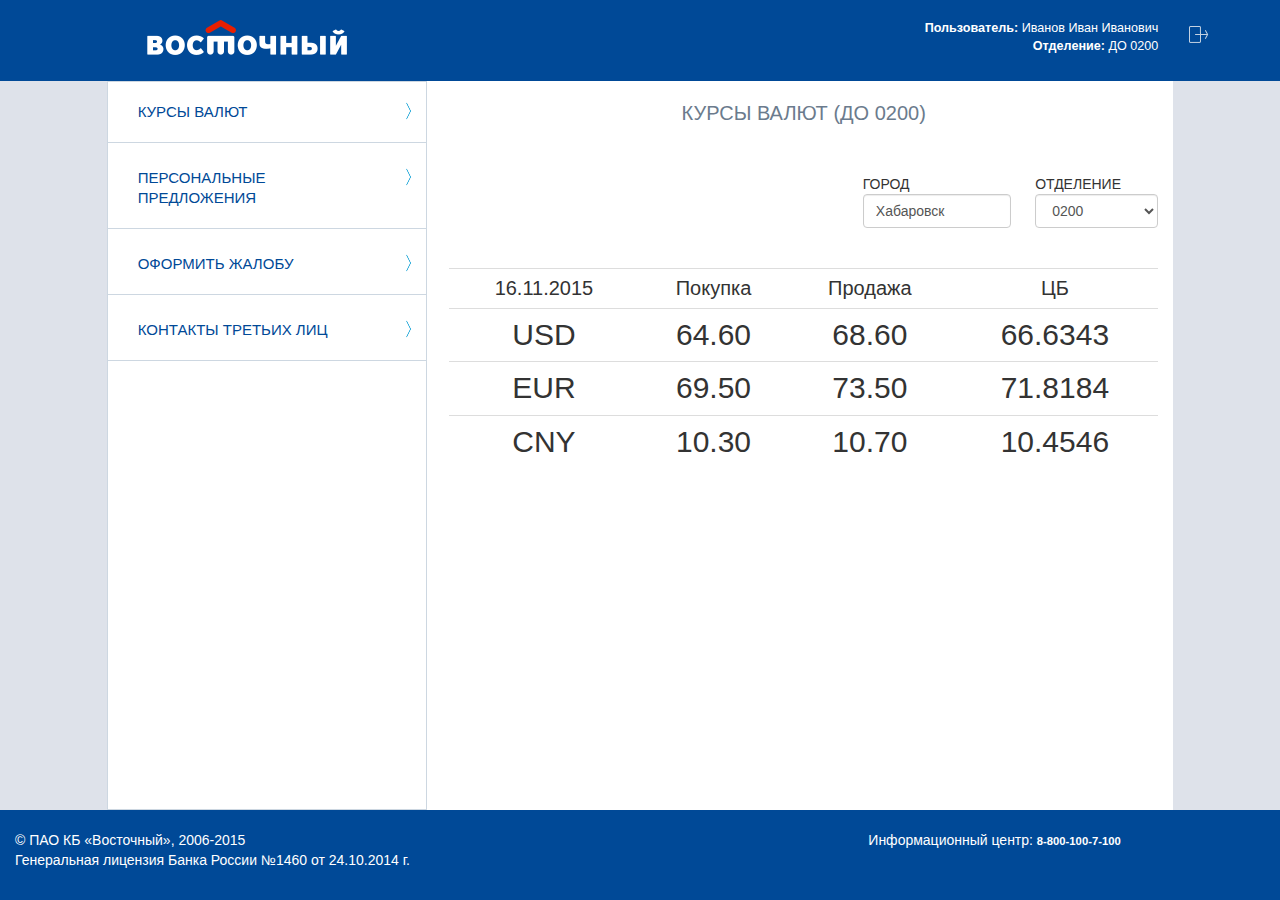
==== index.html @ 46cacf68 "last" ====
<!DOCTYPE html>
<html lang="ru">

<head>
    <meta charset="utf-8">
    <meta http-equiv="X-UA-Compatible" content="IE=edge">
    <meta name="viewport" content="width=device-width, initial-scale=1">
    <title>Восточный Банк</title>
    <link href="css/bootstrap.css" rel="stylesheet">
    <link href="css/main.css" rel="stylesheet">
    <link href="css/currency.css" rel="stylesheet">

    <!--[if lt IE 9]>
    <script src="js/html5shiv.min.js"></script>
    <script src="js/respond.min.js"></script>
    <![endif]-->
    <script src="js/jquery.min.js"></script>
    <script src="js/bootstrap.js"></script>
</head>

<body >
    <div class="container-fluid container-fluid-content" id="head-click">
        <div class="row header">
            <div class="col-lg-3 col-lg-offset-1 col-md-3 col-sm-3 col-xs-3 clear-logo"><img src="image/logo.png" alt="" class="logo"></div>
            <div class="col-lg-4 col-lg-offset-3 col-md-4 col-md-offset-4 col-sm-5 col-sm-offset-3 col-xs-5 col-xs-offset-3">
              <div class="row auth-text">
                   <div class="container-fluid"><b>Пользователь: </b> Иванов Иван Иванович</div>
                   <div class="container-fluid"><b>Отделение:</b> ДО 0200</div>
              </div>
            </div>
            <div class="col-lg-1 col-md-1 col-sm-1  col-xs-1">
                <a href="auth.html" class="btn btn-link btn-lg btn-md btn-exit"><img src="image/exit.png" alt="" class="exit"></a>
            </div>

        </div>
        <div class="row row-content">
            <div class="col-lg-3 col-lg-offset-1 col-md-3 col-sm-3 col-xs-3  menu">
                <div class="row row-button">
                    <a class="btn btn-default btn-lg btn-block menu-element" href="index.html">
                        <div class="container-fluid">
                            <div class="row">
                                <div class="col-lg-9 col-md-9 col-sm-8 col-xs-10" >Курсы валют</div>
                                <div class="col-lg-2 col-lg-offset-1 col-md-2 col-md-offset-1 col-sm-2 col-xs-2"><img src="image/select-right.png" alt="" class="right-arrow"></div>
                            </div>
                        </div>
                    </a>
                    <a class="btn btn-default btn-lg btn-block menu-element" href="index-prior-approval.html">
                        <div class="container-fluid">
                            <div class="row">
                                <div class="col-lg-9 col-md-9 col-sm-8">Персональные предложения</div>
                                <div class="col-lg-2 col-lg-offset-1 col-md-2 col-md-offset-1 col-sm-2"><img src="image/select-right.png" alt="" class="right-arrow"></div>
                            </div>
                        </div>                     
                    </a>
                    <a class="btn btn-default btn-lg btn-block menu-element" href="index-complaints.html">
                        <div class="container-fluid">
                            <div class="row">
                                <div class="col-lg-9 col-md-9 col-sm-8">Оформить жалобу</div>
                                <div class="col-lg-2 col-lg-offset-1 col-md-2 col-md-offset-1 col-sm-2"><img src="image/select-right.png" alt="" class="right-arrow"></div>
                            </div>
                        </div>
                    </a>
                    <a class="btn btn-default btn-lg btn-block menu-element" href="index-contact.html">
                         <div class="container-fluid">
                            <div class="row">
                                <div class="col-lg-9 col-md-9 col-sm-8">Контакты третьих лиц</div>
                                <div class="col-lg-2 col-lg-offset-1 col-md-2 col-md-offset-1 col-sm-2"><img src="image/select-right.png" alt="" class="right-arrow"></div>
                            </div>
                        </div>                     
                    </a>
                </div>
            </div>
            <div class="col-lg-7 col-md-9 col-sm-9 col-xs-9 content">
                <div class="row sub-content">
                    <div class="col-lg-1 col-md-1 col-sm-1 border-div">
                    </div>
                    <div class="col-lg-11 col-md-11 col-sm-11 page-content" >
                        <div class="text-center">
                            <h1>Курсы валют  (ДО <span id="do-name">0200</span>)</h1>
                            <br>
                            <br>
                            <div class="container-fluid">
                                <div class="row">
                                    <div class="col-lg-5 col-lg-offset-7">

                                        <div class="row">
                                            <div class="col-lg-6  col-md-6">
                                                <div class="row">
                                                    <div class="col-lg name-input">Город</div>
                                                </div>
                                                <div class="row">
                                                    <div class="col-lg">
                                                        <input type="text"  placeholder="Хабаровск" value="Хабаровск" class="form-control">
                                                    </div>
                                                </div>
                                            </div>
                                            <div class="col-lg-5 col-lg-offset-1 col-md-5 col-md-offset-1">
                                                <div class="row">
                                                    <div class="col-lg name-input">Отделение</div>
                                                </div>
                                                <div class="row">
                                                    <div class="col-lg">
                                                        <select name="do" id="do-select" onchange="document.getElementById('do-name').innerHTML = this.options[this.selectedIndex].value" class="form-control">
                                                            <option value="0200">0200</option>
                                                            <option value="0201">0201</option>
                                                            <option value="0202">0202</option>
                                                            <option value="0203">0203</option>
                                                            <option value="0204">0204</option>
                                                            <option value="0205">0205</option>
                                                            <option value="0206">0206</option>
                                                        </select>
                                                    </div>
                                                </div>
                                            </div>
                                        </div>



                                    </div>

                                </div>
                            </div>
                            <br>
                            <br>
                            <table class="table table-condensed">
                                <tr class="head-tbl">
                                    <td>16.11.2015</td>
                                    <td>Покупка</td>
                                    <td>Продажа</td>
                                    <td>ЦБ</td>
                                </tr>
                                <tr>
                                    <td>USD</td>
                                    <td>64.60</td>
                                    <td>68.60</td>
                                    <td>66.6343</td>
                                </tr>
                                <tr>
                                    <td>EUR</td>
                                    <td>69.50</td>
                                    <td>73.50</td>
                                    <td>71.8184</td>
                                </tr>
                                <tr>
                                    <td>CNY</td>
                                    <td>10.30</td>
                                    <td>10.70</td>
                                    <td>10.4546</td>
                                </tr>
                            </table>
                        </div>
                        <br>
                        <br>
                        <br>
                    </div>
                </div>

            </div>
        </div>

    </div>
    <div class="container-fluid footer-container">
        <div class="row">
            <div class="col-lg-12 col-md-12 footer">
                <div class="row footer-content">
                    <div class="col-lg-5 col-md-6 ">
                        © ПАО КБ «Восточный», 2006-2015
                        <br>Генеральная лицензия Банка России №1460 от 24.10.2014 г.
                    </div>
                    <div class="col-lg-3 col-lg-offset-3 col-md-4 col-md-offset-2">
                        Информационный центр:
                        <strong style="font-size:1.125rem;">8-800-100-7-100</strong>
                    </div>
                </div>
            </div>
        </div>
    </div>

</body>

</html>
---- css/main.css ----
* {
    margin: 0;
}
body {
    background: #dee2ea;
    font-family: "Open Sans", sans-serif;

    min-height: 100%;
    height: 100%;
}

html {
    position: relative;
    min-height: 100%;
    height: 100%;
}
.container-fluid-content{
    min-height: 90%;
    height: 90%;
}
.footer-container{
    min-height: 10%;
    height: 10%;

    width: 100%;
    background: #004997;
}

.header{   
    padding: 20px 0;
    background: #004997;
    min-height: 10%;
    height: 10%;
}
.row-content{
    min-height: 90%;
    height: 90%;
}

.sub-content,.menu,.content,.row-button,.page-content{
    min-height: 100%;
    height: 100%;
}

.menu{
    background: #FFFFFF;

    border:  1px solid #cdd7e1;
}

.content{
    background: #FFFFFF;
    overflow:auto;
    /*overflow-x:hidden;*/
    /*overflow-y:hidden;*/
}
.border-div{
    width: 1%;
}
.row-button{
    background: #FFFFFF;
}
.page-content {

    width: 99%;
    float: right;

}



h1 {
    text-transform: uppercase;
    font-size: 20px;
    color: #6b7b8d;
    text-align: center;
}

.clear-logo{
    padding: 0;
    padding-left: 40px;
}
.btn-exit{
    float: left;
    padding: 0;
     margin: 0;
}

.menu-element{
    border: 0;
    font-size: 15px;
    color: #004997;
    border-bottom: 1px solid #cdd7e1 ;
    white-space: normal;
    text-align: left;
    text-transform: uppercase;    
    border-radius: 0;
    padding: 20px 0;
    padding-left: 15px;
}
.auth-text{
      color: white;
      font-size: 0.9em;
     text-align: right;
}
.right-arrow{ 
    float: right;
    width: 5px;  
    height: 18px;
}

.down-arrow{
    float: right;
    width: 30px;
    height: 28px;
}

.arrow{
  height: 100%;
  margin-top: 5%;
}



.footer{


}
.footer-content{

   padding: 20px 0;
   color: white;
}
.name-input{
    text-align: left;
    margin-right: 20px;
    padding-left: 0;
    padding-right: 0;
    text-transform: uppercase;

}

.hiden-block{

    text-transform: uppercase;
    color: #004997;
    border:1px solid #cdd7e1;
    margin: 20px 0;
}
.hiden-block-text{
    text-transform: uppercase;
    color: #004997;
    text-align: left;
    padding-left: 20px;
}


.person-control{
    padding-bottom: 10px;
}
.person-control-title{
    padding-bottom: 5px;
}
.btn-person{

    color: #7c8a9a !important;
    text-decoration: none !important;
    border: 0 !important;;
}
.dashed{
    border-bottom: 1px dashed #7c8a9a;
    text-transform: uppercase;
}
@media screen and (min-height: 500px) and (max-height: 800px){
    .footer-container{
        min-height: 13%;
        height: 13%;
    }
    .container-fluid-content{
        min-height: 87%;
        height: 87%;
    }
    .header{
        min-height: 13%;
        height: 13%;
    }
    .row-content{
        min-height: 87%;
        height: 87%;
    }
}
@media screen and (min-width: 768px) and (max-width: 990px){
    .menu-element{
        padding-left: 0;
        font-size: 12px;
    }


}
---- css/currency.css ----
.table-condensed{
	width: 100%;
	font-size: 30px !important;	
}
.head-tbl{
	font-size: 20px !important;	
}
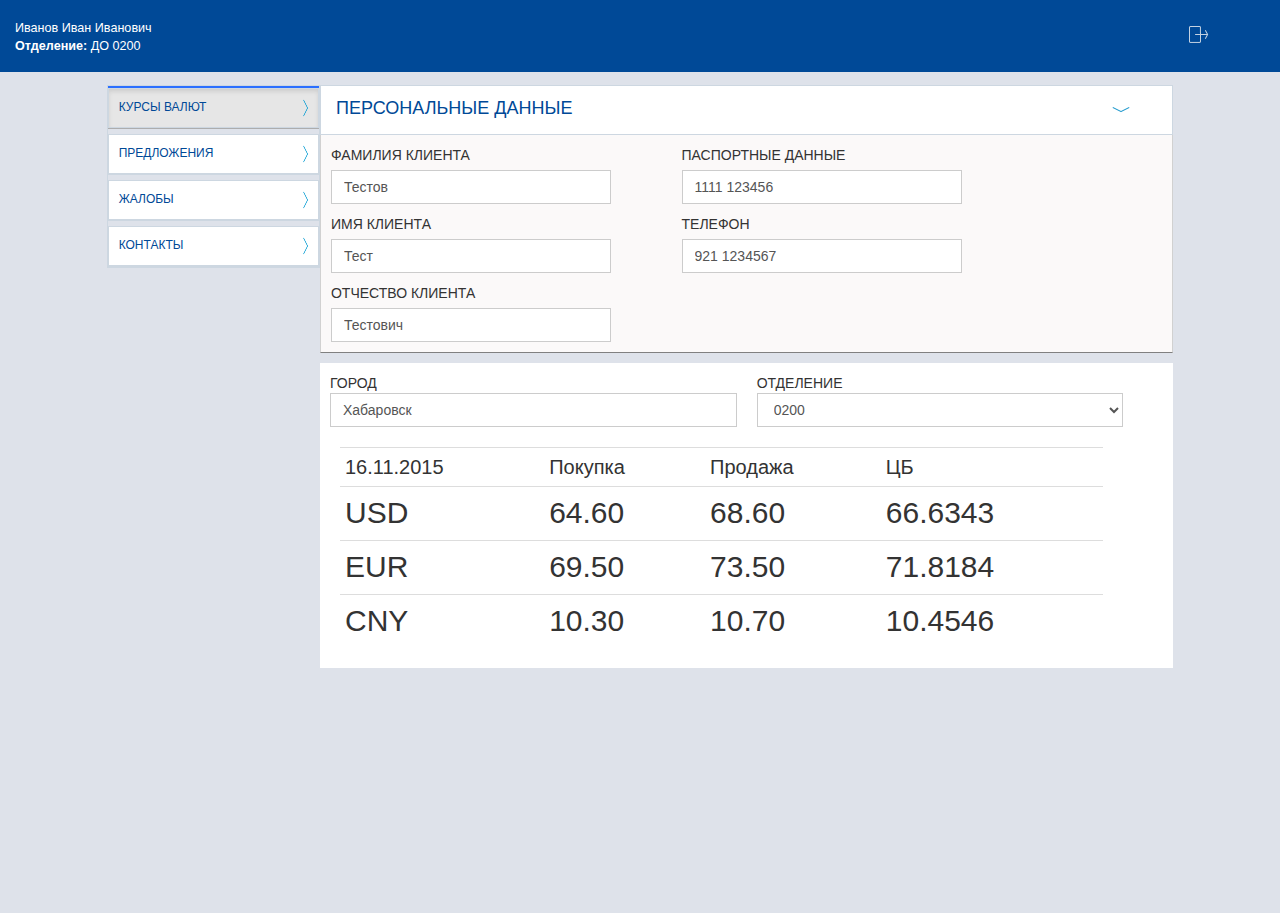
==== commit 67e553bf: "rebuild" ====
--- a/index.html
+++ b/index.html
@@ -5,11 +5,10 @@
     <meta charset="utf-8">
     <meta http-equiv="X-UA-Compatible" content="IE=edge">
     <meta name="viewport" content="width=device-width, initial-scale=1">
-    <title>Восточный Банк</title>
+    <title>Информационный портал</title>
     <link href="css/bootstrap.css" rel="stylesheet">
     <link href="css/main.css" rel="stylesheet">
     <link href="css/currency.css" rel="stylesheet">
-
     <!--[if lt IE 9]>
     <script src="js/html5shiv.min.js"></script>
     <script src="js/respond.min.js"></script>
@@ -18,164 +17,212 @@
     <script src="js/bootstrap.js"></script>
 </head>
 
-<body >
-    <div class="container-fluid container-fluid-content" id="head-click">
-        <div class="row header">
-            <div class="col-lg-3 col-lg-offset-1 col-md-3 col-sm-3 col-xs-3 clear-logo"><img src="image/logo.png" alt="" class="logo"></div>
-            <div class="col-lg-4 col-lg-offset-3 col-md-4 col-md-offset-4 col-sm-5 col-sm-offset-3 col-xs-5 col-xs-offset-3">
-              <div class="row auth-text">
-                   <div class="container-fluid"><b>Пользователь: </b> Иванов Иван Иванович</div>
-                   <div class="container-fluid"><b>Отделение:</b> ДО 0200</div>
-              </div>
-            </div>
-            <div class="col-lg-1 col-md-1 col-sm-1  col-xs-1">
-                <a href="auth.html" class="btn btn-link btn-lg btn-md btn-exit"><img src="image/exit.png" alt="" class="exit"></a>
-            </div>
-
-        </div>
-        <div class="row row-content">
-            <div class="col-lg-3 col-lg-offset-1 col-md-3 col-sm-3 col-xs-3  menu">
-                <div class="row row-button">
-                    <a class="btn btn-default btn-lg btn-block menu-element" href="index.html">
-                        <div class="container-fluid">
-                            <div class="row">
-                                <div class="col-lg-9 col-md-9 col-sm-8 col-xs-10" >Курсы валют</div>
-                                <div class="col-lg-2 col-lg-offset-1 col-md-2 col-md-offset-1 col-sm-2 col-xs-2"><img src="image/select-right.png" alt="" class="right-arrow"></div>
-                            </div>
-                        </div>
-                    </a>
-                    <a class="btn btn-default btn-lg btn-block menu-element" href="index-prior-approval.html">
-                        <div class="container-fluid">
-                            <div class="row">
-                                <div class="col-lg-9 col-md-9 col-sm-8">Персональные предложения</div>
-                                <div class="col-lg-2 col-lg-offset-1 col-md-2 col-md-offset-1 col-sm-2"><img src="image/select-right.png" alt="" class="right-arrow"></div>
-                            </div>
-                        </div>                     
-                    </a>
-                    <a class="btn btn-default btn-lg btn-block menu-element" href="index-complaints.html">
-                        <div class="container-fluid">
-                            <div class="row">
-                                <div class="col-lg-9 col-md-9 col-sm-8">Оформить жалобу</div>
-                                <div class="col-lg-2 col-lg-offset-1 col-md-2 col-md-offset-1 col-sm-2"><img src="image/select-right.png" alt="" class="right-arrow"></div>
-                            </div>
-                        </div>
-                    </a>
-                    <a class="btn btn-default btn-lg btn-block menu-element" href="index-contact.html">
-                         <div class="container-fluid">
-                            <div class="row">
-                                <div class="col-lg-9 col-md-9 col-sm-8">Контакты третьих лиц</div>
-                                <div class="col-lg-2 col-lg-offset-1 col-md-2 col-md-offset-1 col-sm-2"><img src="image/select-right.png" alt="" class="right-arrow"></div>
-                            </div>
-                        </div>                     
-                    </a>
+<body>
+<div class="container-fluid container-fluid-content">
+    <div class="row header">
+        <div class="col-lg-11 col-md-11 col-sm-11 col-xs-11">
+            <div class="row auth-text">
+                <div class="container-fluid">Иванов Иван Иванович</div>
+                <div class="container-fluid"><b>Отделение:</b> ДО 0200</div>
+            </div>
+        </div>
+        <div class="col-lg-1 col-md-1 col-sm-1  col-xs-1">
+            <a href="auth.html" class="btn btn-link btn-lg btn-md btn-exit"><img src="image/exit.png" alt=""
+                                                                                 class="exit"></a>
+        </div>
+    </div>
+
+    <div class="row row-content">
+        <div class="col-lg-2 col-lg-offset-1 col-md-2 col-sm-2 col-xs-2 menu">
+            <div class="row row-button">
+                <a class="btn btn-default btn-lg btn-block active menu-button" href="index.html">
+                    <div class="container-fluid button-container">
+                        <div class="row row-button">
+                            <div class="col-lg-10 col-md-10 col-sm-10 col-xs-10 text-button">Курсы валют</div>
+                            <div class="col-lg-2  col-md-2 col-sm-2 col-xs-2 arrow-button"><img
+                                    src="image/select-right.png" alt="" class="right-arrow"></div>
+                        </div>
+                    </div>
+                </a>
+
+                <a class="btn btn-default btn-lg btn-block menu-button" href="index-prior-approval.html?1">
+                    <div class="container-fluid button-container">
+                        <div class="row row-button">
+                            <div class="col-lg-10 col-md-10 col-sm-10 col-xs-10 text-button">Предложения
+                            </div>
+                            <div class="col-lg-2  col-md-2 col-sm-2 col-xs-2 arrow-button"><img
+                                    src="image/select-right.png" alt="" class="right-arrow"></div>
+                        </div>
+                    </div>
+                </a>
+
+                <a class="btn btn-default btn-lg btn-block menu-button" href="index-complaints.html">
+                    <div class="container-fluid button-container">
+                        <div class="row row-button">
+                            <div class="col-lg-10 col-md-10 col-sm-10 col-xs-10 text-button">Жалобы</div>
+                            <div class="col-lg-2  col-md-2 col-sm-2 col-xs-2 arrow-button"><img
+                                    src="image/select-right.png" alt="" class="right-arrow"></div>
+                        </div>
+                    </div>
+                </a>
+
+                <a class="btn btn-default btn-lg btn-block menu-button" href="index-contact.html">
+                    <div class="container-fluid button-container">
+                        <div class="row row-button">
+                            <div class="col-lg-10 col-md-10 col-sm-10 col-xs-10 text-button">Контакты</div>
+                            <div class="col-lg-2  col-md-2 col-sm-2 col-xs-2 arrow-button"><img
+                                    src="image/select-right.png" alt="" class="right-arrow"></div>
+                        </div>
+                    </div>
+                </a>
+
+            </div>
+        </div>
+
+        <div class="col-lg-8 col-md-10 col-sm-10 col-xs-10 content">
+            <div class="row person-block">
+                <button class="btn btn-link btn-lg btn-block header-collapsed" data-toggle="collapse"
+                        data-target="#hide-person-info">
+                    <div class="container-fluid">
+                        <div class="row">
+                            <div class="col-lg-10 col-md-10 col-sm-10 col-xs-10">Персональные данные</div>
+                            <div class="col-lg-2  col-md-2  col-sm-2 col-xs-2"><img
+                                    src="image/select.png" alt="" class="down-arrow"></div>
+                        </div>
+                    </div>
+                </button>
+
+                <div id="hide-person-info" class="row person-content collapse in">
+                    <div class="col-lg-4 col-md-4 col-sm-4 col-xs-4">
+
+                        <!--блок фамилии начало-->
+                        <div class="row person-control-title">
+                            <div class="col-lg col-md col-sm col-xs name-input">Фамилия клиента</div>
+                        </div>
+                        <div class="row person-control">
+                            <div class="col-lg col-md col-sm col-xs">
+                                <input type="text" class="form-control" id="test" value="Тестов">
+                            </div>
+                        </div>
+                        <!--блок фамилии конец-->
+
+                        <!--блок имени начало-->
+                        <div class="row person-control-title">
+                            <div class="col-lg col-md col-sm col-xs name-input">Имя клиента</div>
+                        </div>
+                        <div class="row person-control">
+                            <div class="col-lg col-md col-sm col-xs">
+                                <input type="text" class="form-control" value="Тест">
+                            </div>
+                        </div>
+                        <!--блок имени конец-->
+
+                        <!--блок отчества начало-->
+                        <div class="row person-control-title">
+                            <div class="col-lg col-md col-sm col-xs name-input">Отчество клиента</div>
+                        </div>
+                        <div class="row person-control">
+                            <div class="col-lg col-md col-sm col-xs">
+                                <input type="text" class="form-control" value="Тестович">
+                            </div>
+                        </div>
+                        <!--блок отчества конец-->
+                    </div>
+
+                    <div class="col-lg-4 col-lg-offset-1 col-md-4 col-md-offset-1 col-sm-5 col-sm-offset-1 col-xs-5 col-xs-offset-1">
+                        <!--блок паспортные данные начало-->
+                        <div class="row person-control-title">
+                            <div class="col-lg col-md col-sm col-xs name-input">Паспортные данные</div>
+                        </div>
+                        <div class="row person-control">
+                            <div class="col-lg col-md col-sm col-xs">
+                                <input type="text" class="form-control" value="1111 123456">
+                            </div>
+                        </div>
+                        <!--блок паспортные данные конец-->
+
+                        <!--блок телефон начало-->
+                        <div class="row person-control-title">
+                            <div class="col-lg col-md col-sm col-xs name-input">Телефон</div>
+                        </div>
+                        <div class="row person-control">
+                            <div class="col-lg col-md col-sm col-xs">
+                                <input type="text" class="form-control" value="921 1234567">
+                            </div>
+                        </div>
+                        <!--блок телефон конец-->
+                    </div>
+
                 </div>
             </div>
-            <div class="col-lg-7 col-md-9 col-sm-9 col-xs-9 content">
-                <div class="row sub-content">
-                    <div class="col-lg-1 col-md-1 col-sm-1 border-div">
-                    </div>
-                    <div class="col-lg-11 col-md-11 col-sm-11 page-content" >
-                        <div class="text-center">
-                            <h1>Курсы валют  (ДО <span id="do-name">0200</span>)</h1>
-                            <br>
-                            <br>
+
+
+            <div class="col-lg-11 col-md-11 col-sm-11 page-content">
+                <div class="row currency-setting">
+                    <div class="col-lg-6 col-md-6 col-sm-6 col-xs-6 city-block">
+                        <div class="row city-control-title">
+                            <div class="container-fluid currency-header-text">Город</div>
+                        </div>
+                        <div class="row city-control">
+                            <div class="container-fluid do-name">
+                                <input type="text" placeholder="Хабаровск" value="Хабаровск" class="form-control">
+                            </div>
+                        </div>
+                    </div>
+                    <div class="col-lg-6 col-md-6 col-sm-6 col-xs-6 do-block">
+                        <div class="row do-control-title">
+                            <div class="container-fluid currency-header-text">Отделение</div>
+                        </div>
+                        <div class="row do-control-row">
                             <div class="container-fluid">
-                                <div class="row">
-                                    <div class="col-lg-5 col-lg-offset-7">
-
-                                        <div class="row">
-                                            <div class="col-lg-6  col-md-6">
-                                                <div class="row">
-                                                    <div class="col-lg name-input">Город</div>
-                                                </div>
-                                                <div class="row">
-                                                    <div class="col-lg">
-                                                        <input type="text"  placeholder="Хабаровск" value="Хабаровск" class="form-control">
-                                                    </div>
-                                                </div>
-                                            </div>
-                                            <div class="col-lg-5 col-lg-offset-1 col-md-5 col-md-offset-1">
-                                                <div class="row">
-                                                    <div class="col-lg name-input">Отделение</div>
-                                                </div>
-                                                <div class="row">
-                                                    <div class="col-lg">
-                                                        <select name="do" id="do-select" onchange="document.getElementById('do-name').innerHTML = this.options[this.selectedIndex].value" class="form-control">
-                                                            <option value="0200">0200</option>
-                                                            <option value="0201">0201</option>
-                                                            <option value="0202">0202</option>
-                                                            <option value="0203">0203</option>
-                                                            <option value="0204">0204</option>
-                                                            <option value="0205">0205</option>
-                                                            <option value="0206">0206</option>
-                                                        </select>
-                                                    </div>
-                                                </div>
-                                            </div>
-                                        </div>
-
-
-
-                                    </div>
-
-                                </div>
-                            </div>
-                            <br>
-                            <br>
-                            <table class="table table-condensed">
-                                <tr class="head-tbl">
-                                    <td>16.11.2015</td>
-                                    <td>Покупка</td>
-                                    <td>Продажа</td>
-                                    <td>ЦБ</td>
-                                </tr>
-                                <tr>
-                                    <td>USD</td>
-                                    <td>64.60</td>
-                                    <td>68.60</td>
-                                    <td>66.6343</td>
-                                </tr>
-                                <tr>
-                                    <td>EUR</td>
-                                    <td>69.50</td>
-                                    <td>73.50</td>
-                                    <td>71.8184</td>
-                                </tr>
-                                <tr>
-                                    <td>CNY</td>
-                                    <td>10.30</td>
-                                    <td>10.70</td>
-                                    <td>10.4546</td>
-                                </tr>
-                            </table>
-                        </div>
-                        <br>
-                        <br>
-                        <br>
-                    </div>
+                                <select name="do" id="do-select" class="form-control">
+                                    <option value="0200">0200</option>
+                                    <option value="0201">0201</option>
+                                    <option value="0202">0202</option>
+                                    <option value="0203">0203</option>
+                                    <option value="0204">0204</option>
+                                    <option value="0205">0205</option>
+                                    <option value="0206">0206</option>
+                                </select>
+                            </div>
+                        </div>
+                    </div>
+
                 </div>
-
-            </div>
-        </div>
-
+                <div class="row table-data">
+                    <table class="table table-condensed">
+                        <tr class="head-tbl">
+                            <td>16.11.2015</td>
+                            <td>Покупка</td>
+                            <td>Продажа</td>
+                            <td>ЦБ</td>
+                        </tr>
+                        <tr>
+                            <td>USD</td>
+                            <td>64.60</td>
+                            <td>68.60</td>
+                            <td>66.6343</td>
+                        </tr>
+                        <tr>
+                            <td>EUR</td>
+                            <td>69.50</td>
+                            <td>73.50</td>
+                            <td>71.8184</td>
+                        </tr>
+                        <tr>
+                            <td>CNY</td>
+                            <td>10.30</td>
+                            <td>10.70</td>
+                            <td>10.4546</td>
+                        </tr>
+                    </table>
+                </div>
+
+
+            </div>
+
+        </div>
     </div>
-    <div class="container-fluid footer-container">
-        <div class="row">
-            <div class="col-lg-12 col-md-12 footer">
-                <div class="row footer-content">
-                    <div class="col-lg-5 col-md-6 ">
-                        © ПАО КБ «Восточный», 2006-2015
-                        <br>Генеральная лицензия Банка России №1460 от 24.10.2014 г.
-                    </div>
-                    <div class="col-lg-3 col-lg-offset-3 col-md-4 col-md-offset-2">
-                        Информационный центр:
-                        <strong style="font-size:1.125rem;">8-800-100-7-100</strong>
-                    </div>
-                </div>
-            </div>
-        </div>
-    </div>
-
+</div>
 </body>
-
 </html>--- a/css/main.css
+++ b/css/main.css
@@ -1,10 +1,6 @@
-* {
-    margin: 0;
-}
 body {
     background: #dee2ea;
     font-family: "Open Sans", sans-serif;
-
     min-height: 100%;
     height: 100%;
 }
@@ -14,66 +10,123 @@
     min-height: 100%;
     height: 100%;
 }
+body, html,.container-fluid-content,.sub-content,.content,.row-button,.person-content, .add-block,.contact-block, .del-block,.contact-row {
+    min-height: 100%;
+    height: 100%;
+}
 .container-fluid-content{
-    min-height: 90%;
-    height: 90%;
-}
-.footer-container{
-    min-height: 10%;
-    height: 10%;
-
-    width: 100%;
-    background: #004997;
-}
-
+    /*padding-right: 0 !important;*/
+}
+h1 {
+    text-transform: uppercase;
+    font-size: 20px;
+    color: #6b7b8d;
+    text-align: center;
+}
 .header{   
     padding: 20px 0;
     background: #004997;
-    min-height: 10%;
-    height: 10%;
+    min-height: 8%;
+    height: 8%;
+}
+.auth-text{
+     color: white;
+     font-size: 0.9em;
+     text-align: left;
 }
 .row-content{
-    min-height: 90%;
-    height: 90%;
-}
-
-.sub-content,.menu,.content,.row-button,.page-content{
-    min-height: 100%;
-    height: 100%;
-}
-
-.menu{
+    margin-top: 1%;
+    min-height: 92%;
+    height: 92%;
+}
+.row-button{
+    border:  1px solid #cdd7e1;
+    margin: 0;
+}
+.menu {
+    padding: 0;
+}
+.menu-button{
+    border: 0;
+    border-bottom: 1px solid #cdd7e1 ;
+    border-radius: 0;
+    padding: 0;
+}
+
+.menu-button.active{
+    border-top: 2px solid #2a6fff ;
+}
+.button-container, .row-button{
+    padding:0;
+}
+.text-button{
+    font-size: 12px;
+    color: #004997 !important;
+    white-space: normal;
+    text-align: left;
+    text-transform: uppercase;
+    padding: 10px 0;
+    padding-left: 10px;
+    margin: 0;
+}
+.arrow-button{
+
+    padding: 10px 0;
+    padding-right: 10px;
+    margin: 0;
+}
+
+.content{
+   /* background: #FFFFFF;*/
+
+    overflow:hidden;
+    overflow-y: auto;
+    padding: 0;
+}
+.person-block{
+    margin: 0;
+    padding: 0;
     background: #FFFFFF;
-
-    border:  1px solid #cdd7e1;
-}
-
-.content{
-    background: #FFFFFF;
-    overflow:auto;
-    /*overflow-x:hidden;*/
-    /*overflow-y:hidden;*/
-}
-.border-div{
-    width: 1%;
-}
-.row-button{
-    background: #FFFFFF;
-}
+}
+
+.header-collapsed{
+    text-transform: uppercase !important;
+    color: #004997 !important;
+    border:1px solid #cdd7e1 !important;
+    text-align: left !important;
+    padding-left: 0 !important;
+    border-radius: 0;
+
+}
+
+.form-control{
+    -webkit-box-shadow: none !important;
+    box-shadow: none !important;;
+    -webkit-transition: none !important;;
+    -o-transition: none !important;;
+    transition: none !important;;
+
+}
+
+.person-content{
+    margin: 0;
+    padding-left: 10px;
+    padding-top: 10px;
+    background-color: #fbf9f9;
+    border-bottom: 1px solid #808080 ;
+    border-left: 1px solid #d1d1d1 ;
+    border-right: 1px solid #d1d1d1 ;
+}
+
 .page-content {
-
-    width: 99%;
+    width: 100%;
     float: right;
-
-}
-
-
-
-h1 {
-    text-transform: uppercase;
-    font-size: 20px;
-    color: #6b7b8d;
-    text-align: center;
+    margin-top: 10px;
+    background: white;
+    padding: 0;
+}
+.form-control{
+    border-radius: 0 !important;
 }
 
 .clear-logo{
@@ -86,23 +139,6 @@
      margin: 0;
 }
 
-.menu-element{
-    border: 0;
-    font-size: 15px;
-    color: #004997;
-    border-bottom: 1px solid #cdd7e1 ;
-    white-space: normal;
-    text-align: left;
-    text-transform: uppercase;    
-    border-radius: 0;
-    padding: 20px 0;
-    padding-left: 15px;
-}
-.auth-text{
-      color: white;
-      font-size: 0.9em;
-     text-align: right;
-}
 .right-arrow{ 
     float: right;
     width: 5px;  
@@ -120,32 +156,19 @@
   margin-top: 5%;
 }
 
-
-
-.footer{
-
-
-}
-.footer-content{
-
-   padding: 20px 0;
-   color: white;
-}
 .name-input{
     text-align: left;
     margin-right: 20px;
     padding-left: 0;
     padding-right: 0;
     text-transform: uppercase;
-
 }
 
 .hiden-block{
-
     text-transform: uppercase;
     color: #004997;
     border:1px solid #cdd7e1;
-    margin: 20px 0;
+    margin-top: 20px;
 }
 .hiden-block-text{
     text-transform: uppercase;
@@ -155,6 +178,17 @@
 }
 
 
+#hide-contact-area,#hide-contact-comment{
+   padding: 20px 0;
+   background-color: #fbf9f9;
+   border-bottom: 1px solid #808080 ;
+   border-left: 1px solid #d1d1d1 ;
+   border-right: 1px solid #d1d1d1 ;
+   margin-left: 5px;
+   margin-right: 5px;
+   padding-left: 10px;
+   padding-right: 10px;
+}
 .person-control{
     padding-bottom: 10px;
 }
@@ -162,7 +196,6 @@
     padding-bottom: 5px;
 }
 .btn-person{
-
     color: #7c8a9a !important;
     text-decoration: none !important;
     border: 0 !important;;
@@ -171,29 +204,40 @@
     border-bottom: 1px dashed #7c8a9a;
     text-transform: uppercase;
 }
+.sub-content{
+    padding: 0 10px;
+}
+
+
 @media screen and (min-height: 500px) and (max-height: 800px){
-    .footer-container{
-        min-height: 13%;
-        height: 13%;
-    }
+ 
     .container-fluid-content{
-        min-height: 87%;
-        height: 87%;
+        min-height: 100%;
+        height: 100%;
     }
     .header{
-        min-height: 13%;
-        height: 13%;
+        min-height: 10%;
+        height: 10%;
     }
     .row-content{
-        min-height: 87%;
-        height: 87%;
+        min-height: 100%;
+        height:  100%;
     }
 }
 @media screen and (min-width: 768px) and (max-width: 990px){
-    .menu-element{
+    .text-button{
+        padding-left: 5px;
+        font-size: 10px;
+    }
+    .arrow-button{
+        padding-right: 5px;
+    }
+    .hed-cred{
+        padding-right: 0;
+    }
+    .add-hed-cred{
         padding-left: 0;
-        font-size: 12px;
-    }
-
-
-}
+        margin-left: 0;
+    }
+
+}
--- a/css/currency.css
+++ b/css/currency.css
@@ -1,7 +1,30 @@
+.currency-setting{
+    margin: 0;
+    padding: 0;
+}
+
+.city-block,.do-block{
+    padding: 10px 10px;
+}
+
+#do-select{
+    width: 90%;
+}
+.currency-header-text{
+    text-align: left;
+    text-transform: uppercase;
+}
+.table-data{
+    margin-top: 10px;
+    margin-left: 20px;
+}
 .table-condensed{
-	width: 100%;
-	font-size: 30px !important;	
+	width: 90%;
+	font-size: 30px !important;
+
+
 }
+
 .head-tbl{
 	font-size: 20px !important;	
 }
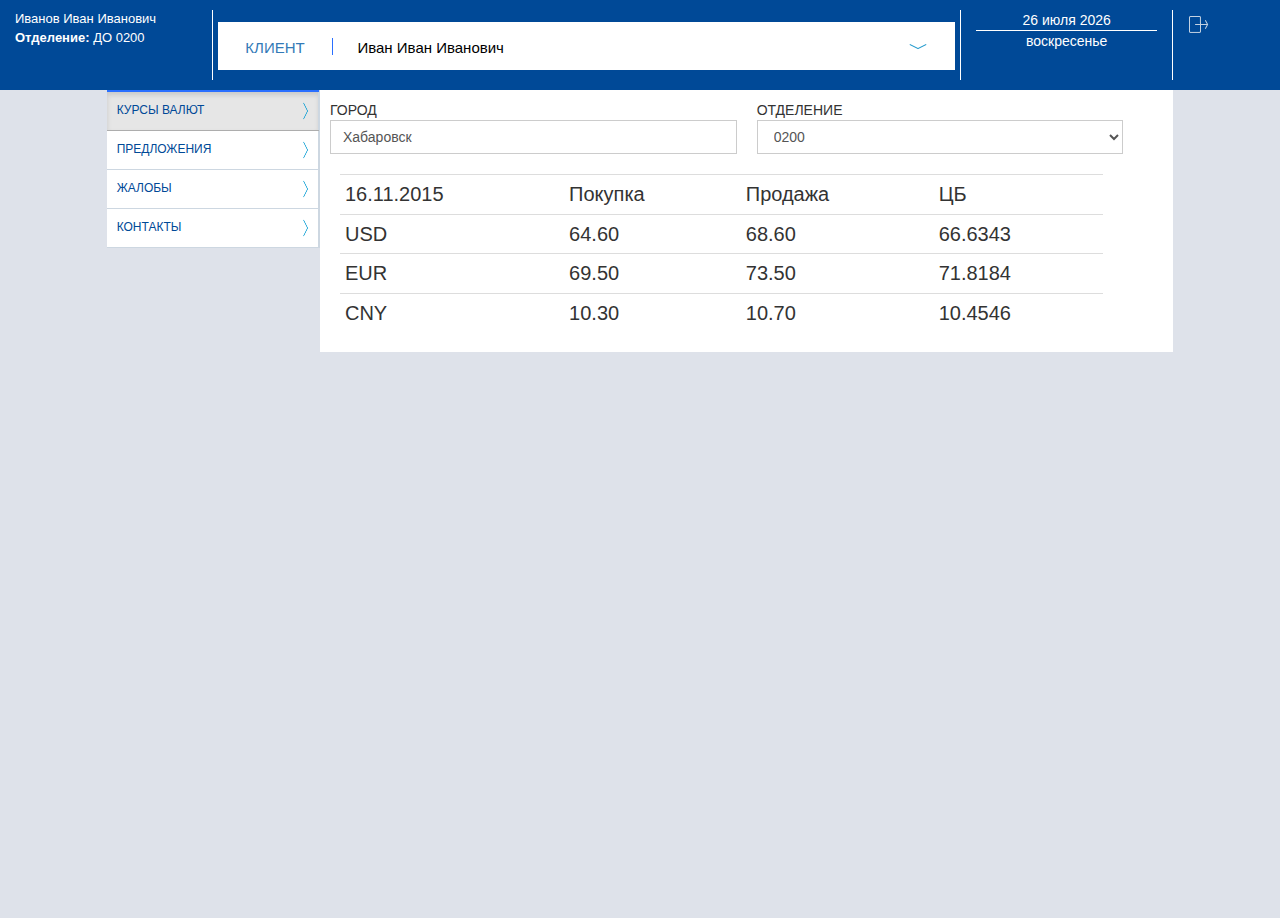
==== commit 5d5e3000: "next fix" ====
--- a/index.html
+++ b/index.html
@@ -20,15 +20,102 @@
 <body>
 <div class="container-fluid container-fluid-content">
     <div class="row header">
-        <div class="col-lg-11 col-md-11 col-sm-11 col-xs-11">
+        <div class="col-lg-2 col-md-2 col-sm-2 col-xs-2 auth">
             <div class="row auth-text">
-                <div class="container-fluid">Иванов Иван Иванович</div>
-                <div class="container-fluid"><b>Отделение:</b> ДО 0200</div>
-            </div>
-        </div>
-        <div class="col-lg-1 col-md-1 col-sm-1  col-xs-1">
-            <a href="auth.html" class="btn btn-link btn-lg btn-md btn-exit"><img src="image/exit.png" alt=""
-                                                                                 class="exit"></a>
+                <div class="container-fluid clear-pading">Иванов Иван Иванович</div>
+                <div class="container-fluid clear-pading"><b>Отделение:</b> ДО 0200</div>
+            </div>
+        </div>
+        <div class="col-lg-7 col-md-7 col-sm-7 col-xs-7 client-block">
+            <div class="row person-block">
+                <button class="btn btn-link btn-lg btn-block dropdown-toggle header-person-dropdown" data-toggle="dropdown">
+                    <div class="container-fluid clear-pading2">
+                        <div class="row clear-pading2">
+                            <div class="col-lg-2 col-md-2 col-sm-2 col-xs-2 client-desc client-title-base"><div class="row row-border-client-title"><div class="col-lg-6 col-md-6 col-sm-6 col-xs-6 client-title">КЛИЕНТ</div>
+                                <div class="col-lg-1 col-lg-offset-1 col-md-1 col-md-offset-1 col-sm-1 col-sm-offset-1 col-xs-1 col-xs-offset-1 border-client-title"></div> </div></div>
+                            <div class="col-lg-7 col-md-7 col-sm-7 col-xs-7 client-desc client-fio">Иван Иван Иванович</div>
+                            <div class="col-lg-3  col-md-3  col-sm-3 col-xs-3 client-desc client-carret"><img src="image/select.png" alt="" class="down-arrow"></div>
+                        </div>
+                    </div>
+                </button>
+                <ul class="dropdown-menu" role="menu">
+                    <li>
+                        <div id="hide-person-info" class="row person-content collapse in">
+                            <div class="col-lg-4 col-md-4 col-sm-4 col-xs-4">
+
+                                <!--блок фамилии начало-->
+                                <div class="row person-control-title">
+                                    <div class="col-lg col-md col-sm col-xs name-input">Фамилия клиента</div>
+                                </div>
+                                <div class="row person-control">
+                                    <div class="col-lg col-md col-sm col-xs">
+                                        <input type="text" class="form-control" id="test" value="Тестов">
+                                    </div>
+                                </div>
+                                <!--блок фамилии конец-->
+
+                                <!--блок имени начало-->
+                                <div class="row person-control-title">
+                                    <div class="col-lg col-md col-sm col-xs name-input">Имя клиента</div>
+                                </div>
+                                <div class="row person-control">
+                                    <div class="col-lg col-md col-sm col-xs">
+                                        <input type="text" class="form-control" value="Тест">
+                                    </div>
+                                </div>
+                                <!--блок имени конец-->
+
+                                <!--блок отчества начало-->
+                                <div class="row person-control-title">
+                                    <div class="col-lg col-md col-sm col-xs name-input">Отчество клиента</div>
+                                </div>
+                                <div class="row person-control">
+                                    <div class="col-lg col-md col-sm col-xs">
+                                        <input type="text" class="form-control" value="Тестович">
+                                    </div>
+                                </div>
+                                <!--блок отчества конец-->
+                            </div>
+
+                            <div class="col-lg-4 col-lg-offset-1 col-md-4 col-md-offset-1 col-sm-5 col-sm-offset-1 col-xs-5 col-xs-offset-1">
+                                <!--блок паспортные данные начало-->
+                                <div class="row person-control-title">
+                                    <div class="col-lg col-md col-sm col-xs name-input">Паспортные данные</div>
+                                </div>
+                                <div class="row person-control">
+                                    <div class="col-lg col-md col-sm col-xs">
+                                        <input type="text" class="form-control" value="1111 123456">
+                                    </div>
+                                </div>
+                                <!--блок паспортные данные конец-->
+
+                                <!--блок телефон начало-->
+                                <div class="row person-control-title">
+                                    <div class="col-lg col-md col-sm col-xs name-input">Телефон</div>
+                                </div>
+                                <div class="row person-control">
+                                    <div class="col-lg col-md col-sm col-xs">
+                                        <input type="text" class="form-control" value="921 1234567">
+                                    </div>
+                                </div>
+                                <!--блок телефон конец-->
+                            </div>
+
+                        </div>
+                    </li>
+                </ul>
+            </div>
+        </div>
+        <div class="col-lg-2 col-md-2 col-sm-2 col-xs-2 date-block">
+            <div class="row row-date">
+                <div class="full-date" >111</div>
+            </div>
+            <div class="row row-date">
+                <div class="short-date">222</div>
+            </div>
+        </div>
+        <div class="col-lg-1 col-md-1 col-sm-1 col-xs-1">
+            <a href="auth.html" class="btn btn-link btn-lg btn-md btn-exit"><img src="image/exit.png" alt="" class="exit"></a>
         </div>
     </div>
 
@@ -39,8 +126,7 @@
                     <div class="container-fluid button-container">
                         <div class="row row-button">
                             <div class="col-lg-10 col-md-10 col-sm-10 col-xs-10 text-button">Курсы валют</div>
-                            <div class="col-lg-2  col-md-2 col-sm-2 col-xs-2 arrow-button"><img
-                                    src="image/select-right.png" alt="" class="right-arrow"></div>
+                            <div class="col-lg-2  col-md-2 col-sm-2 col-xs-2 arrow-button"><img src="image/select-right.png" alt="" class="right-arrow"></div>
                         </div>
                     </div>
                 </a>
@@ -50,8 +136,7 @@
                         <div class="row row-button">
                             <div class="col-lg-10 col-md-10 col-sm-10 col-xs-10 text-button">Предложения
                             </div>
-                            <div class="col-lg-2  col-md-2 col-sm-2 col-xs-2 arrow-button"><img
-                                    src="image/select-right.png" alt="" class="right-arrow"></div>
+                            <div class="col-lg-2  col-md-2 col-sm-2 col-xs-2 arrow-button"><img src="image/select-right.png" alt="" class="right-arrow"></div>
                         </div>
                     </div>
                 </a>
@@ -60,8 +145,7 @@
                     <div class="container-fluid button-container">
                         <div class="row row-button">
                             <div class="col-lg-10 col-md-10 col-sm-10 col-xs-10 text-button">Жалобы</div>
-                            <div class="col-lg-2  col-md-2 col-sm-2 col-xs-2 arrow-button"><img
-                                    src="image/select-right.png" alt="" class="right-arrow"></div>
+                            <div class="col-lg-2  col-md-2 col-sm-2 col-xs-2 arrow-button"><img src="image/select-right.png" alt="" class="right-arrow"></div>
                         </div>
                     </div>
                 </a>
@@ -70,8 +154,7 @@
                     <div class="container-fluid button-container">
                         <div class="row row-button">
                             <div class="col-lg-10 col-md-10 col-sm-10 col-xs-10 text-button">Контакты</div>
-                            <div class="col-lg-2  col-md-2 col-sm-2 col-xs-2 arrow-button"><img
-                                    src="image/select-right.png" alt="" class="right-arrow"></div>
+                            <div class="col-lg-2  col-md-2 col-sm-2 col-xs-2 arrow-button"><img src="image/select-right.png" alt="" class="right-arrow"></div>
                         </div>
                     </div>
                 </a>
@@ -80,81 +163,7 @@
         </div>
 
         <div class="col-lg-8 col-md-10 col-sm-10 col-xs-10 content">
-            <div class="row person-block">
-                <button class="btn btn-link btn-lg btn-block header-collapsed" data-toggle="collapse"
-                        data-target="#hide-person-info">
-                    <div class="container-fluid">
-                        <div class="row">
-                            <div class="col-lg-10 col-md-10 col-sm-10 col-xs-10">Персональные данные</div>
-                            <div class="col-lg-2  col-md-2  col-sm-2 col-xs-2"><img
-                                    src="image/select.png" alt="" class="down-arrow"></div>
-                        </div>
-                    </div>
-                </button>
-
-                <div id="hide-person-info" class="row person-content collapse in">
-                    <div class="col-lg-4 col-md-4 col-sm-4 col-xs-4">
-
-                        <!--блок фамилии начало-->
-                        <div class="row person-control-title">
-                            <div class="col-lg col-md col-sm col-xs name-input">Фамилия клиента</div>
-                        </div>
-                        <div class="row person-control">
-                            <div class="col-lg col-md col-sm col-xs">
-                                <input type="text" class="form-control" id="test" value="Тестов">
-                            </div>
-                        </div>
-                        <!--блок фамилии конец-->
-
-                        <!--блок имени начало-->
-                        <div class="row person-control-title">
-                            <div class="col-lg col-md col-sm col-xs name-input">Имя клиента</div>
-                        </div>
-                        <div class="row person-control">
-                            <div class="col-lg col-md col-sm col-xs">
-                                <input type="text" class="form-control" value="Тест">
-                            </div>
-                        </div>
-                        <!--блок имени конец-->
-
-                        <!--блок отчества начало-->
-                        <div class="row person-control-title">
-                            <div class="col-lg col-md col-sm col-xs name-input">Отчество клиента</div>
-                        </div>
-                        <div class="row person-control">
-                            <div class="col-lg col-md col-sm col-xs">
-                                <input type="text" class="form-control" value="Тестович">
-                            </div>
-                        </div>
-                        <!--блок отчества конец-->
-                    </div>
-
-                    <div class="col-lg-4 col-lg-offset-1 col-md-4 col-md-offset-1 col-sm-5 col-sm-offset-1 col-xs-5 col-xs-offset-1">
-                        <!--блок паспортные данные начало-->
-                        <div class="row person-control-title">
-                            <div class="col-lg col-md col-sm col-xs name-input">Паспортные данные</div>
-                        </div>
-                        <div class="row person-control">
-                            <div class="col-lg col-md col-sm col-xs">
-                                <input type="text" class="form-control" value="1111 123456">
-                            </div>
-                        </div>
-                        <!--блок паспортные данные конец-->
-
-                        <!--блок телефон начало-->
-                        <div class="row person-control-title">
-                            <div class="col-lg col-md col-sm col-xs name-input">Телефон</div>
-                        </div>
-                        <div class="row person-control">
-                            <div class="col-lg col-md col-sm col-xs">
-                                <input type="text" class="form-control" value="921 1234567">
-                            </div>
-                        </div>
-                        <!--блок телефон конец-->
-                    </div>
-
-                </div>
-            </div>
+
 
 
             <div class="col-lg-11 col-md-11 col-sm-11 page-content">
@@ -224,5 +233,51 @@
         </div>
     </div>
 </div>
+
+<script type="text/javascript">
+    var s;
+    var t=new Date();
+    var y=t.getFullYear();
+    var dd=t.getDate();
+    var mon=t.getMonth();
+
+    switch (mon)
+    {
+        case 0: s="января"; break;
+        case 1: s="февраля"; break;
+        case 2: s="марта"; break;
+        case 3: s="апреля"; break;
+        case 4: s="мае"; break;
+        case 5: s="июня"; break;
+        case 6: s="июля"; break;
+        case 7: s="августа"; break;
+        case 8: s="сентября"; break;
+        case 9: s="октября"; break;
+        case 10: s="ноября"; break;
+        case 11: s="декабря"; break;
+    }
+    var result=dd+" "+s+" "+y;
+    $('.full-date').html(result);
+
+    var d = new Date();
+
+    d.mygetDay = _mygetDay;
+
+    // Вернуть день недели по-русски
+    function _mygetDay()
+    {
+        var dayNames = new Array("воскресенье", "понедельник", "вторник",
+                "среда", "четверг", "п\ятница", "суббота");
+        return dayNames[this.getDay()];
+    }
+
+    $('.short-date').html(d.mygetDay());
+
+//alert($(document).width());
+   // alert($(document).height());
+
+</script>
+
 </body>
+
 </html>--- a/css/main.css
+++ b/css/main.css
@@ -10,7 +10,7 @@
     min-height: 100%;
     height: 100%;
 }
-body, html,.container-fluid-content,.sub-content,.content,.row-button,.person-content, .add-block,.contact-block, .del-block,.contact-row {
+body, html,.container-fluid-content,.sub-content,.content,.row-button,.person-content, .add-block,.contact-block, .del-block,.contact-row,.client-block,.clear-pading2,.person-block,.client-desc {
     min-height: 100%;
     height: 100%;
 }
@@ -23,24 +23,49 @@
     color: #6b7b8d;
     text-align: center;
 }
-.header{   
-    padding: 20px 0;
+.header{
+    padding: 10px 0;
     background: #004997;
-    min-height: 8%;
-    height: 8%;
+    height: 9rem;
+}
+
+.auth{
+    border-right: 1px solid #FFFFFF;
+    min-height: 100%;
+    height: 100%;
 }
 .auth-text{
-     color: white;
-     font-size: 0.9em;
-     text-align: left;
+    color: white;
+    font-size: 1.3rem;
+    text-align: left;
+}
+.date-block{
+    border-left: 1px solid #FFFFFF;
+    min-height: 100%;
+    height: 100%;
+    padding-left: 3rem;
+    padding-right: 3rem;
+    border-right: 1px solid #FFFFFF;
+}
+.row-date{
+    color: white;
+
+}
+.full-date,.short-date{
+    padding: 0 20px;
+    text-align: center;
+}
+
+.full-date{
+    border-bottom: 1px solid #FFFFFF;
 }
 .row-content{
-    margin-top: 1%;
+    margin-top: 0;
     min-height: 92%;
     height: 92%;
 }
 .row-button{
-    border:  1px solid #cdd7e1;
+    border-right:  1px solid #cdd7e1;
     margin: 0;
 }
 .menu {
@@ -51,6 +76,7 @@
     border-bottom: 1px solid #cdd7e1 ;
     border-radius: 0;
     padding: 0;
+    margin-top: 0 !important;
 }
 
 .menu-button.active{
@@ -77,7 +103,7 @@
 }
 
 .content{
-   /* background: #FFFFFF;*/
+    /* background: #FFFFFF;*/
 
     overflow:hidden;
     overflow-y: auto;
@@ -85,8 +111,11 @@
 }
 .person-block{
     margin: 0;
-    padding: 0;
+    margin-top: 1%;
+    height: 80%;
+    min-height: 80%;
     background: #FFFFFF;
+
 }
 
 .header-collapsed{
@@ -121,7 +150,6 @@
 .page-content {
     width: 100%;
     float: right;
-    margin-top: 10px;
     background: white;
     padding: 0;
 }
@@ -136,12 +164,12 @@
 .btn-exit{
     float: left;
     padding: 0;
-     margin: 0;
-}
-
-.right-arrow{ 
+    margin: 0;
+}
+
+.right-arrow{
     float: right;
-    width: 5px;  
+    width: 5px;
     height: 18px;
 }
 
@@ -152,8 +180,8 @@
 }
 
 .arrow{
-  height: 100%;
-  margin-top: 5%;
+    height: 100%;
+    margin-top: 5%;
 }
 
 .name-input{
@@ -179,15 +207,15 @@
 
 
 #hide-contact-area,#hide-contact-comment{
-   padding: 20px 0;
-   background-color: #fbf9f9;
-   border-bottom: 1px solid #808080 ;
-   border-left: 1px solid #d1d1d1 ;
-   border-right: 1px solid #d1d1d1 ;
-   margin-left: 5px;
-   margin-right: 5px;
-   padding-left: 10px;
-   padding-right: 10px;
+    padding: 20px 0;
+    background-color: #fbf9f9;
+    border-bottom: 1px solid #808080 ;
+    border-left: 1px solid #d1d1d1 ;
+    border-right: 1px solid #d1d1d1 ;
+    margin-left: 5px;
+    margin-right: 5px;
+    padding-left: 10px;
+    padding-right: 10px;
 }
 .person-control{
     padding-bottom: 10px;
@@ -207,10 +235,58 @@
 .sub-content{
     padding: 0 10px;
 }
-
-
-@media screen and (min-height: 500px) and (max-height: 800px){
- 
+.client-block{
+    padding: 5px 5px ;
+    min-height: 100%;
+    height: 100%;
+}
+.clear-pading2{
+
+    margin: 0;
+    padding: 0;
+}
+.header-person-dropdown{
+    font-size: 10px;
+    margin: 0;
+    min-height: 100%;
+    height: 100%;
+}
+.client-desc{
+    font-size: 15px;
+}
+.client-title-base{
+    margin: 0;
+    padding-left: 10px;
+    padding-top: 5px;
+
+    text-align: left;
+}
+.client-carret{
+    float: right;
+    margin-right: 0;
+    padding-right: 0;
+}
+.row-border-client-title{
+    min-height: 80%;
+    height: 80%;
+}
+
+.border-client-title{
+    min-height: 100%;
+    height: 100%;
+    border-right: 1px solid #2a6fff;
+}
+
+.client-fio
+{
+    color: black;
+    padding-top: 5px;
+    text-align: left;
+    padding-left: 5px;
+}
+
+@media screen and (min-height: 400px) and (max-height: 800px){
+
     .container-fluid-content{
         min-height: 100%;
         height: 100%;
@@ -223,8 +299,43 @@
         min-height: 100%;
         height:  100%;
     }
-}
-@media screen and (min-width: 768px) and (max-width: 990px){
+    .person-block{
+        margin: 0;
+        margin-top: 1%;
+        height: 90%;
+        min-height: 90%;
+        background: #FFFFFF;
+
+    }
+    .client-block{
+        padding: 5px 5px ;
+        min-height: 100%;
+        height: 100%;
+    }
+    .header-person-dropdown{
+        margin: 0;
+        padding: 0;
+        min-height: 100%;
+        height: 100%;
+    }
+    .person-block{
+        margin-top: 0;
+    }
+}
+@media screen and (min-width: 980px) and (max-width: 1040px){
+    .auth-text,.row-date{
+        font-size: 1.2rem;
+    }
+    .full-date,.short-date{
+        padding: 0 5px;
+    }
+    .client-block{
+        padding: 5px 5px ;
+        margin: 0;
+
+    }
+}
+@media screen and (min-width: 792px) and (max-width: 979px){
     .text-button{
         padding-left: 5px;
         font-size: 10px;
@@ -239,5 +350,20 @@
         padding-left: 0;
         margin-left: 0;
     }
-
-}
+    .auth-text,.row-date{
+        font-size: 1rem;
+    }
+    .clear-pading{
+        padding-left: 5px;
+    }
+    .full-date,.short-date{
+        padding: 0 5px;
+    }
+    .client-block{
+        padding: 5px 5px ;
+        margin: 0;
+
+    }
+
+
+}
--- a/css/currency.css
+++ b/css/currency.css
@@ -20,7 +20,7 @@
 }
 .table-condensed{
 	width: 90%;
-	font-size: 30px !important;
+	font-size: 20px !important;
 
 
 }
